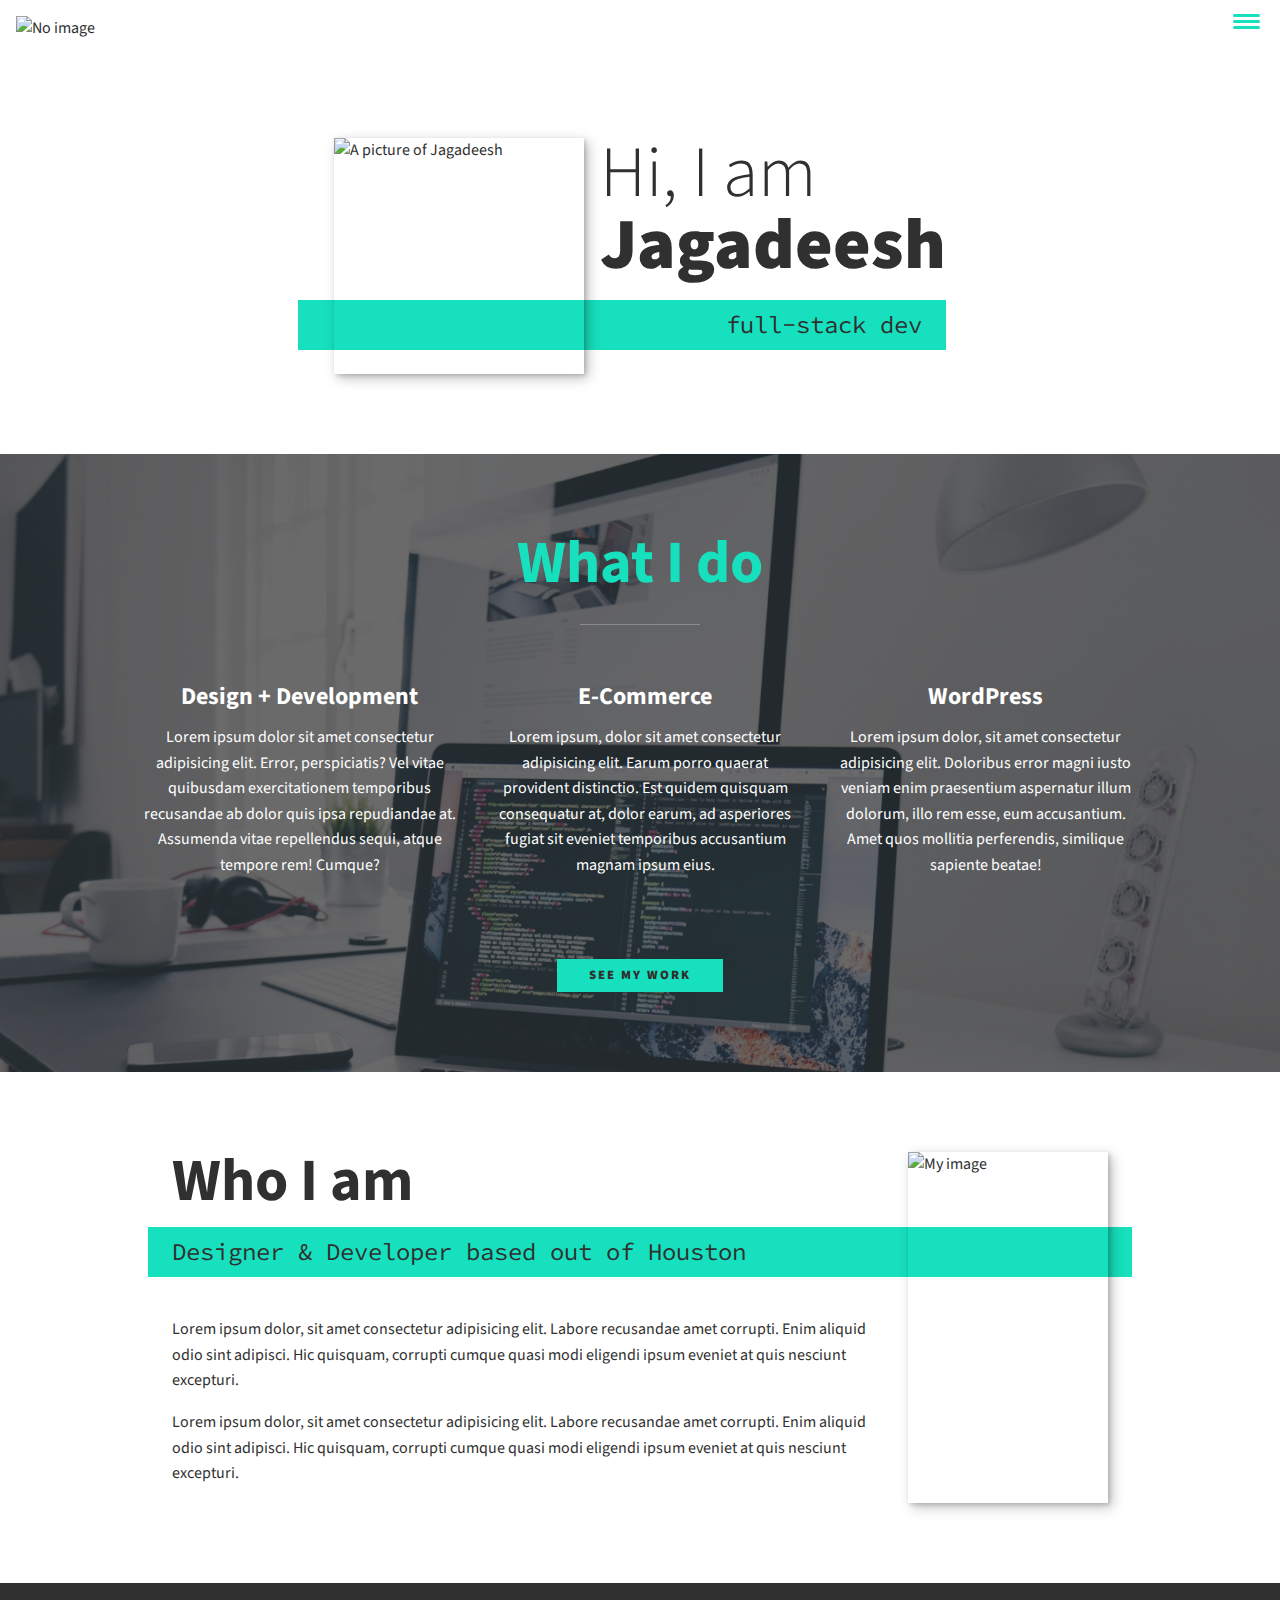
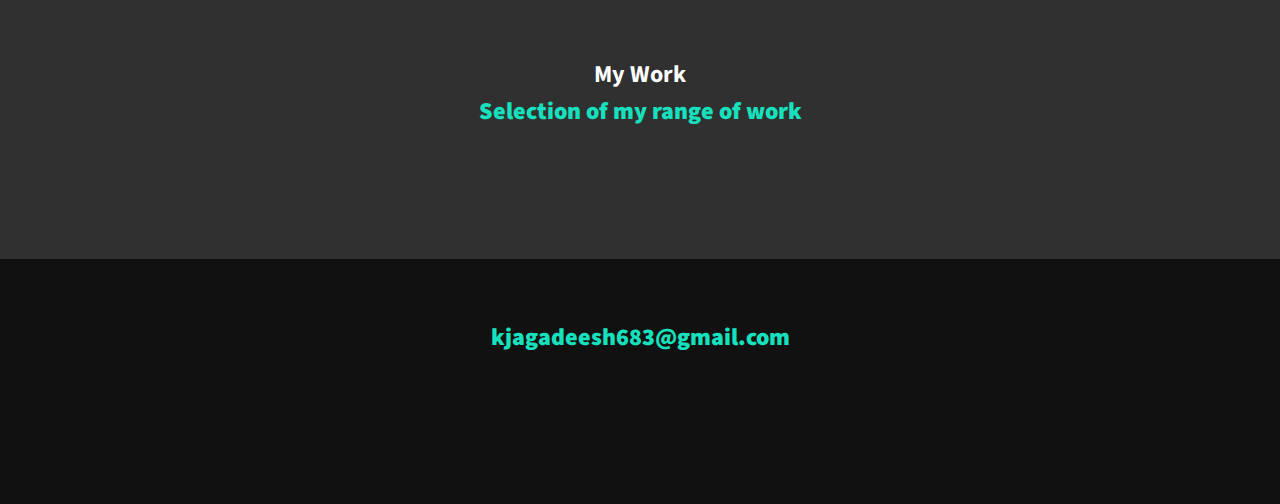
==== index.html @ 48e0e36e "first commit" ====
<!DOCTYPE html>
<html lang="en">

<head>
    <meta charset="UTF-8">
    <meta http-equiv="X-UA-Compatible" content="IE=edge">
    <meta name="viewport" content="width=device-width, initial-scale=1.0">
    <title>Jagadeesh Portfolio Website</title>
    <script src="https://kit.fontawesome.com/f9579b122a.js" crossorigin="anonymous"></script>
    <link rel="stylesheet" href="https://cdnjs.cloudflare.com/ajax/libs/normalize/7.0.0/normalize.min.css">
    <link rel="stylesheet" href="https://cdnjs.cloudflare.com/ajax/libs/font-awesome/5.11.2/css/all.css"
        integrity="sha256-46qynGAkLSFpVbEBog43gvNhfr0j+BmwXdxFgVK/Kvc=" crossorigin="anonymous" />

    <!-- Google fonts -->
    <link href="https://fonts.googleapis.com/css?family=Source+Code+Pro:400,900|Source+Sans+Pro:300,900&display=swap"
        rel="stylesheet">
    <link rel="stylesheet" href="css/style.css">

</head>

<body>
    <header>
        <div class="logo">
            <img src="/Users/jagadeesh/Downloads/Courses/Portfolio_Website/Images/devjagadeesh.png" alt="No image">
        </div>
        <button class="nav-toggle" aria-label="toggle navigation">
            <span class="hamburger "></span>
        </button>
        <nav class="nav">
            <ul class="nav__list">
                <li class="nav__item"><a href="#home" class="nav__link">Home</a></li>
                <li class="nav__item"><a href="#services" class="nav__link">My Services</a></li>
                <li class="nav__item"><a href="#about" class="nav__link">About Me</a></li>
                <li class="nav__item"><a href="#work" class="nav__link">My Work</a></li>
            </ul>
        </nav>
    </header>

    <!-- Introduction -->
    <section class="intro" id="home">
        <h1 class="section__title section__title--intro">
            Hi, I am <strong>Jagadeesh</strong>
        </h1> <!-- double hyphen is a modifier class-->
        <p class="section__subtitle section__subtitle--intro">full-stack dev</p>
        <!-- It is going to modify section title to be a little bit different from the default 
                section title because there are some changes we need to make on that-->
        <img src="/Users/jagadeesh/Downloads/Courses/Portfolio_Website/Images/jag.jpeg" alt="A picture of Jagadeesh"
            class="intro__img">
    </section>

    <!--My Services-->
    <section class="my-services" id="services">
        <h2 class="section_title section__title--services">What I do</h2>
        <div class="services">
            <div class="service">
                <h3>Design + Development</h3>
                <p>Lorem ipsum dolor sit amet consectetur adipisicing elit. Error, perspiciatis? Vel vitae quibusdam
                    exercitationem temporibus recusandae ab dolor quis ipsa repudiandae at. Assumenda vitae
                    repellendus
                    sequi, atque tempore rem! Cumque?</p>
            </div> <!-- / service -->

            <div class="service">
                <h3>E-Commerce</h3>
                <p>Lorem ipsum, dolor sit amet consectetur adipisicing elit. Earum porro quaerat provident distinctio.
                    Est quidem quisquam consequatur at, dolor earum, ad asperiores fugiat sit eveniet temporibus
                    accusantium magnam ipsum eius.</p>
            </div> <!-- / service -->

            <div class="service">
                <h3>WordPress</h3>
                <p>Lorem ipsum dolor, sit amet consectetur adipisicing elit. Doloribus error magni iusto veniam enim
                    praesentium aspernatur illum dolorum, illo rem esse, eum accusantium. Amet quos mollitia
                    perferendis, similique sapiente beatae!</p>
            </div> <!-- / servic e-->
        </div> <!-- / services -->

        <a href="#work" class="btn">see my work</a>
    </section>

    <!-- About me -->
    <section class="about-me" id="about">
        <h2 class="section__title section__title--about">Who I am</h2>
        <p class="section__subtitle section__subtitle--about">Designer & Developer based out of Houston</p>
        <div class="about-me__body">
            <p>Lorem ipsum dolor, sit amet consectetur adipisicing elit. Labore recusandae amet corrupti. Enim
                aliquid odio sint adipisci. Hic quisquam, corrupti cumque quasi modi eligendi ipsum eveniet at quis
                nesciunt excepturi.</p>

            <p>Lorem ipsum dolor, sit amet consectetur adipisicing elit. Labore recusandae amet corrupti. Enim
                aliquid odio sint adipisci. Hic quisquam, corrupti cumque quasi modi eligendi ipsum eveniet at quis
                nesciunt excepturi.</p>
        </div>
        <img src="/Users/jagadeesh/Downloads/Courses/Portfolio_Website/Images/jagadeesh-pic01.jpg" alt="My image"
            class="about-me__img">
    </section>

    <!-- My Work -->
    <section class="my-work" id="work">
        <h3 class="section__title section__title--work">My Work</h3>
        <p class="section__subtitle section__subtitle--work">Selection of my range of work</p>
        <div class="portfolio">
            <!-- Portfolio item 01 -->
            <a href="#" class="portfolio__item">
                <img src="/Users/jagadeesh/Downloads/Courses/Portfolio_Website/Images/portfolio-07.jpg" alt=""
                    class="portfolio__img">
            </a>
            <!-- Portfolio item 02-->
            <a href="#" class="portfolio__item">
                <img src="/Users/jagadeesh/Downloads/Courses/Portfolio_Website/Images/portfolio-02.jpg" alt=""
                    class="portfolio__img">
            </a>
            <!-- Portfolio item 03 -->
            <a href="#" class="portfolio__item">
                <img src="/Users/jagadeesh/Downloads/Courses/Portfolio_Website/Images/portfolio-03.jpg" alt=""
                    class="portfolio__img">
            </a>
            <!-- Portfolio item 04 -->
            <a href="#" class="portfolio__item">
                <img src="/Users/jagadeesh/Downloads/Courses/Portfolio_Website/Images/portfolio-04.jpg" alt=""
                    class="portfolio__img">
            </a>
            <!-- Portfolio item 05 -->
            <a href="#" class="portfolio__item">
                <img src="/Users/jagadeesh/Downloads/Courses/Portfolio_Website/Images/portfolio-05.jpg" alt=""
                    class="portfolio__img">
            </a>
            <!-- Portfolio item 06 -->
            <a href="#" class="portfolio__item">
                <img src="/Users/jagadeesh/Downloads/Courses/Portfolio_Website/Images/portfolio-06.jpg" alt=""
                    class="portfolio__img">
            </a>
            <!-- Portfolio item 07 -->
            <a href="#" class="portfolio__item">
                <img src="/Users/jagadeesh/Downloads/Courses/Portfolio_Website/Images/portfolio-07.jpg" alt=""
                    class="portfolio__img">
            </a>
            <!-- Portfolio item 08 -->
            <a href="#" class="portfolio__item">
                <img src="/Users/jagadeesh/Downloads/Courses/Portfolio_Website/Images/portfolio-08.jpg" alt=""
                    class="portfolio__img">
            </a>
            <!-- Portfolio item 09 -->
            <a href="#" class="portfolio__item">
                <img src="/Users/jagadeesh/Downloads/Courses/Portfolio_Website/Images/portfolio-09.jpg" alt=""
                    class="portfolio__img">
            </a>
            <!-- Portfolio item 10 -->
            <a href="#" class="portfolio__item">
                <img src="/Users/jagadeesh/Downloads/Courses/Portfolio_Website/Images/portfolio-10.jpg" alt=""
                    class="portfolio__img">
            </a>
        </div>
    </section>

    <!-- Footer -->
    <footer class="footer">
        <a href="mailto:kjagadeesh683@gmail.com" class="footer__link">kjagadeesh683@gmail.com</a>
        <ul class="social-list">
            <li class="social-list__item">
                <a class="social-list__link" href="https://www.github.com">
                    <i class="fa-brands fa-github"></i>
                </a>
            </li>
            <li class="social-list__item">
                <a class="social-list__link" href="https://www.linkedin.com">
                    <i class="fa-brands fa-linkedin"></i>
                </a>
            </li>
            <li class="social-list__item">
                <a class="social-list__link" href="https://www.twitter.com">
                    <i class="fa-brands fa-twitter"></i>
                </a>
            </li>
            <li class="social-list__item">
                <a class="social-list__link" href="https://www.instagram.com">
                    <i class="fa-brands fa-instagram"></i>
                </a>
            </li>
        </ul>
    </footer>

    <script src="/Users/jagadeesh/Downloads/Courses/Portfolio_Website/js/index.js"></script>

</body>

</html>
---- css/style.css ----
*,
*::before,
*::after {
    box-sizing: border-box;
}

/*Custom Properties, update for own design */

:root {
    --ff-primary: 'Source Sans Pro', sans-serif;
    --ff-secondary: 'Source Code Pro', monospace;

    --fw-reg: 300;
    --fw-bold: 900;

    --clr-light: #fff;
    --clr-dark: #303030;
    --clr-accent: #16e0bd;

    --fs-h1: 3rem;
    --fs-h2: 2.25rem;
    --fs-h3: 1.25rem;
    --fs-body: 1rem;

    --bs: 0.25em 0.25em 0.75em rgba(0, 0, 0, .25),
        0.125em 0.125em 0.25em rgba(0, 0, 0, .15);
}

@media (min-width: 800px) {
    :root {
        --fs-h1: 4.5rem;
        --fs-h2: 3.75rem;
        --fs-h3: 1.5rem;
        --fs-h4: 1rem;
    }
}

/* General Styles */

html {
    scroll-behavior: smooth;
}

body {
    background: var(--clr-light);
    color: var(--clr-dark);
    margin: 0;
    font-family: var(--ff-primary);
    font-size: var(--fs-body);
    line-height: 1.6;
}

section {
    padding: 5em 2em;
    ;
}

img {
    display: block;
    max-width: 100%;
}

strong {
    font-weight: var(--fw-bold);
}

:focus {
    outline: 3px solid var(--clr-accent);
    outline-offset: 3px;
}

/* Buttons */

.btn {
    display: inline-block;
    padding: .5em 2.5em;
    background-color: var(--clr-accent);
    color: var(--clr-dark);
    text-decoration: none;
    cursor: pointer;
    font-size: .8rem;
    text-transform: uppercase;
    letter-spacing: 2px;
    font-weight: var(--fw-bold);
    transition: transform 200ms ease-in-out;

}

.btn:hover {
    transform: scale(1.1);

}

/* Typography */

h1,
h2,
h3 {
    line-height: 1;
    margin: 0;
}

h1 {
    font-size: var(--fs-h1);
}

h2 {
    font-size: var(--fs-h2);
}

h3 {
    font-size: var(--fs-h3);
}

/* Margins and padding on texts using em's as it's relative to the font-size */
.section__title {
    margin-bottom: 0.25em;
}

.section__title--intro {
    font-weight: var(--fw-reg);
}

/* Using compound selector */
.section__title--intro strong {
    display: block;
}

.section__subtitle {
    margin: 0;
    font-size: var(--fs-h3);
}

.section__subtitle--intro,
.section__subtitle--about {
    background: var(--clr-accent);
    padding: .25em 1em;
    font-family: var(--ff-secondary);
    margin-bottom: 1em;
}

.section__subtitle--work {
    color: var(--clr-accent);
    font-weight: var(--fw-bold);
    margin-bottom: 2em;
}

/* Header */

header {
    display: flex;
    justify-content: space-between;
    padding: 1em;
}

.logo {
    max-width: 150px;
}

.nav {
    position: fixed;
    background: var(--clr-dark);
    color: var(--clr-light);
    top: 0;
    bottom: 0;
    left: 0;
    right: 0;
    z-index: 100;
    /* To pull it infront of everything else */

    transform: translateX(100%);
    transition: transform 250ms cubic-bezier(0.5, 0, 0.5, 1);
}

.nav__list {
    list-style: none;
    display: flex;
    height: 100%;
    flex-direction: column;
    justify-content: space-evenly;
    align-items: center;
    margin: 0;
    padding: 0;
}

.nav__link {
    color: inherit;
    font-weight: var(--fw-bold);
    font-size: var(--fs-h2);
    text-decoration: none;
}

.nav__link:hover {
    color: var(--clr-accent);
}

.nav-toggle {
    padding: 0.5em;
    background: transparent;
    border: 0;
    cursor: pointer;
    position: absolute;
    right: 1em;
    top: 1em;
    z-index: 1000;
    /* To always have the button */
}

.nav-open .nav {
    /* background: #e76f51; */
    transform: translateX(0);

}

.nav-open .nav-toggle {
    position: fixed;
}

.nav-open .hamburger {
    transform: rotate(0.625turn);
}

.nav-open .hamburger::before {
    transform: rotate(90deg) translateX(-6px);
}

.nav-open .hamburger::after {
    opacity: 0;
}

.hamburger {
    display: block;
    /* By default span is inline, to make sure no issues */
    position: relative;
    /* As we use pseudo elements with absolute positioning */
}

.hamburger,
.hamburger::before,
.hamburger::after {
    background: var(--clr-accent);
    width: 2em;
    height: 3px;
    border-radius: 1em;
    transition: transform 250ms ease-in-out;
}

.hamburger::before,
.hamburger::after {
    content: '';
    /* Pseudo-elements won't work unless we give some content*/
    position: absolute;
    /* display property not required for absolute */
    left: 0;
    right: 0;
    /* Matches width of other one, if not position relative we'd have a huge bar across */
}

.hamburger::before {
    top: 6px;
}

.hamburger::after {
    bottom: 6px;
}

/* Intro Section */

.intro {
    position: relative;
}

.intro__img {
    box-shadow: var(--bs);
}

.section__subtitle--intro {
    display: inline-block;
    /* Sets width to be the size of itself */
}

@media (min-width: 600px) {
    .intro {
        display: grid;
        width: min-content;
        margin: 0 auto;
        grid-column-gap: 1em;
        grid-template-areas:
            "img title"
            "img subtitle";
        grid-template-columns: min-content max-content;
    }

    .intro__img {
        grid-area: img;
        min-width: 250px;
        position: relative;
        z-index: 2;
    }


    /* Related to layout not related to type */

    .section__subtitle--intro {
        align-self: start;
        /*Stops from streching down and fits into the area*/
        grid-column: -1 / 1;
        /*By default it won't overlap*/
        grid-row: 2;
        text-align: right;
        position: relative;
        left: -1.5em;
        /* right: 0 We can't do this as position is relative*/
        width: calc(100% + 1.5em);
    }
}

/* My ervices section */

.my-services {
    background-color: var(--clr-dark);
    background-image: url(../Images/portfolio-01.jpg);
    background-size: cover;
    /*To make sure it never repeats itself*/
    /* background-blend-mode: multiply; */
    color: var(--clr-light);
    text-align: center;
}

.section__title--services {
    color: var(--clr-accent);
    position: relative;
}

.section__title--services::after {
    content: '';
    /*Won't appear without content*/
    display: block;
    width: 2em;
    height: 1px;
    margin: 0.5em auto 1em;
    /* background:currentColor; Matches the color on text of title services */
    background: var(--clr-light);
    opacity: 0.25;

}

.services {
    margin-bottom: 4em;
}

.service {
    max-width: 500px;
    margin: 0 auto;
}

@media(min-width: 800px) {
    .services {
        display: flex;
        /*Makes 3 columns*/
        max-width: 1000px;
        margin-left: auto;
        margin-right: auto;
    }

    /* Space between individual services */
    .service+.service {
        /*If it has sibling add margin on left*/
        margin-left: 2em;
    }
}

/* About Me */

.about-me {
    max-width: 1000px;
    margin: 0 auto;
}

.about-me__img {
    box-shadow: var(--bs);
}

@media(min-width: 600px) {
    .about-me {
        display: grid;
        grid-template-columns: 1fr 200px;
        grid-template-areas:
            "title img"
            "subtitle img"
            "text img";
        grid-column-gap: 2em;

    }

    .section__title--about {
        grid-area: title;
    }

    .section__subtitle--about {
        grid-column: 1 / -1;
        grid-row: 2;
        position: relative;
        left: -1em;
        width: calc(100% + 2em);
        padding-left: 1em;
        padding-right: calc(200px + 4em);
        /* All padding next to subtitle, text will never go underneath the image*/
    }

    .about-me__img {
        /* grid-row: 1/-1; */
        /* tarting at the top and ending t the last row automatically*/
        /* grid-column: 2; */
        grid-area: img;
        position: relative;
        z-index: 2;
    }
}

/* My work */

.my-work {
    background-color: var(--clr-dark);
    color: var(--clr-light);
    text-align: center;
}

.portfolio {
    display: grid;
    /* grid-template-columns: repeat(3, 1fr); */
    grid-template-columns: repeat(auto-fit, minmax(200px, 1fr));
    /* Optional */
    /* max-width: 1500px;
    margin: 0 auto; */
}

.portfolio__item {
    background: var(--clr-accent);
    overflow: hidden;
}

.portfolio__img {
    transition:
        transform 750ms cubic-bezier(.5, 0, .5, 1),
        opacity 250ms linear;
}

.portfolio__item:focus {
    position: relative;
    z-index: 2;
}

.portfolio__img:hover,
.portfolio__item:focus .portfolio__img {
    transform: scale(1.2);
    opacity: .8;
}


/* footer */

.footer {
    background: #111;
    color: var(--clr-accent);
    text-align: center;
    padding: 2.5em 0;
    font-size: var(--fs-h3);
}

.footer a {
    color: inherit;
    text-decoration: none;
}

.footer__link {
    font-weight: var(--fw-bold);
}

.footer__link:hover,
.social-list__link:hover {
    opacity: 0.7;
}

.footer__link:hover {
    text-decoration: underline;
}

.social-list {
    list-style: none;
    display: flex;
    justify-content: center;
    margin: 2em 0 0;
    padding: 0;
    /*Default padding makes it off center*/
}

.social-list__item {
    margin: 0 0.5em;
}

.social-list__link {
    padding: 0.5em;
}
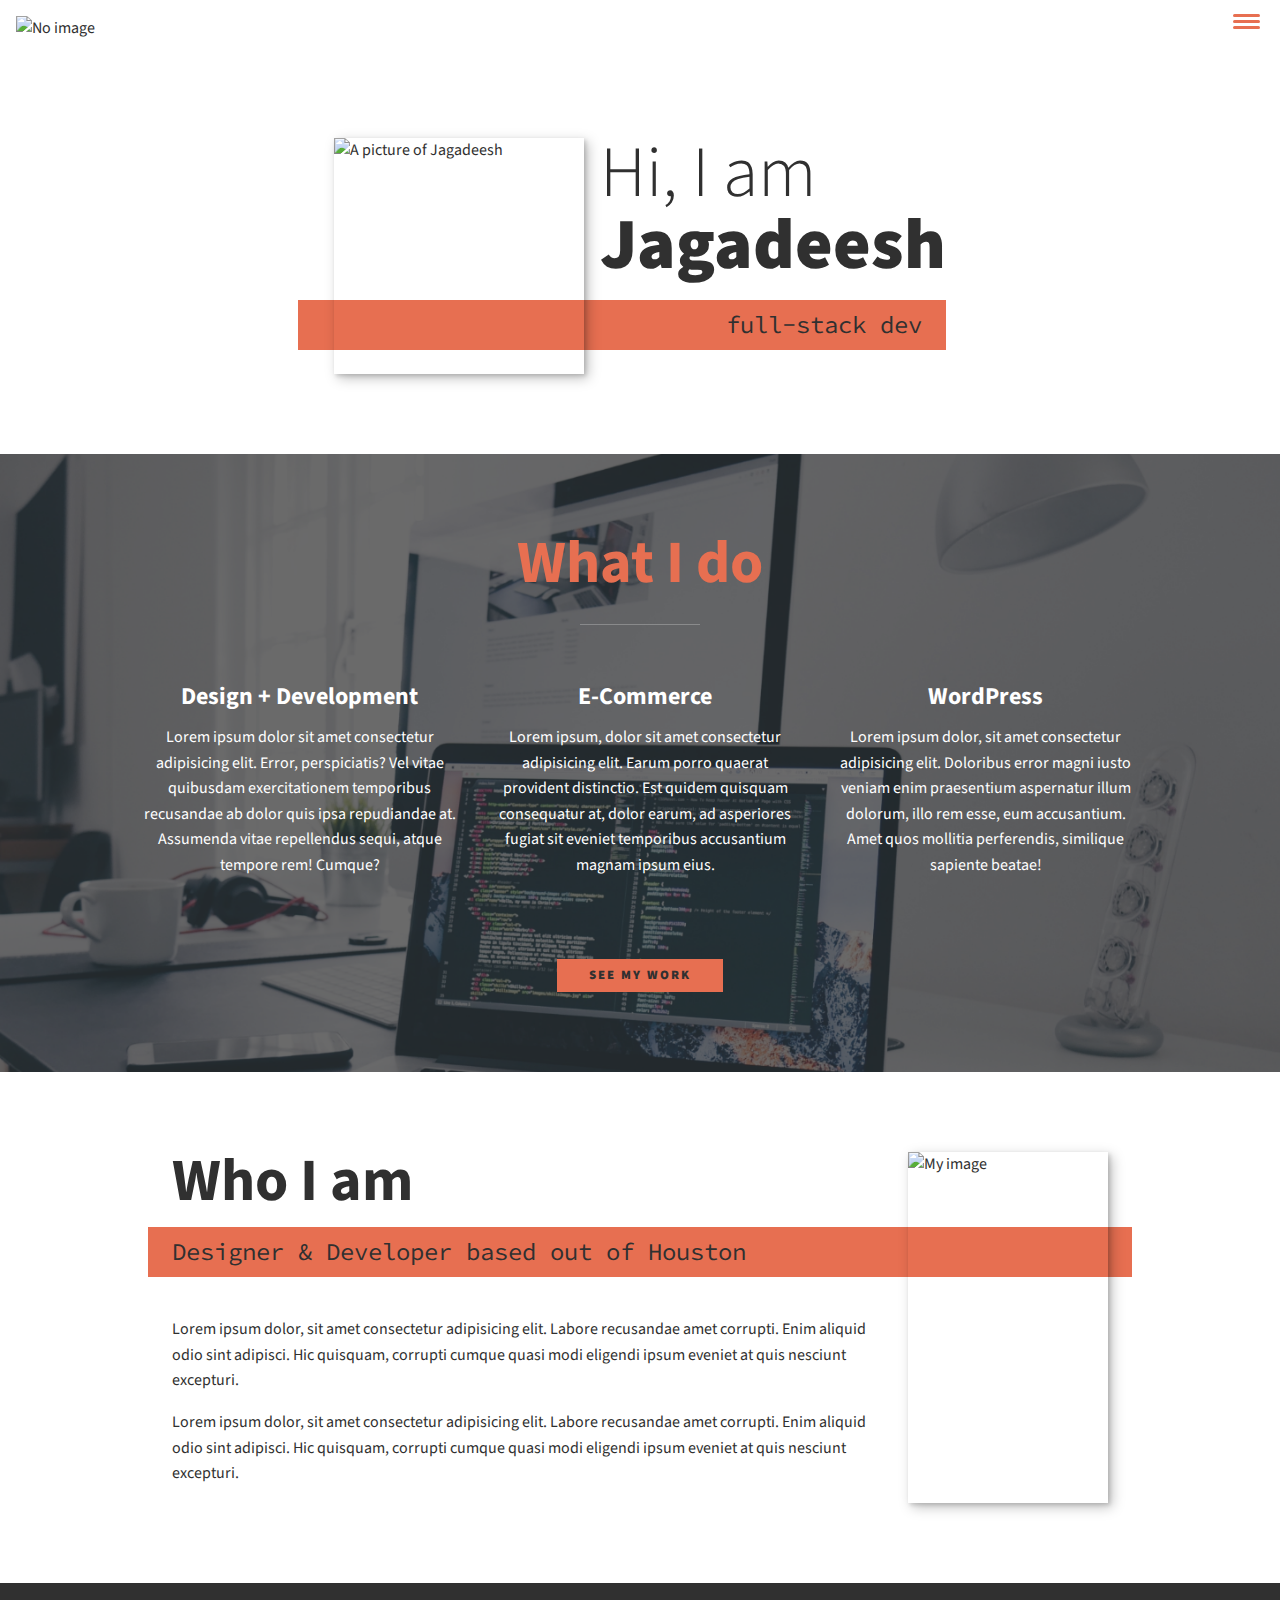
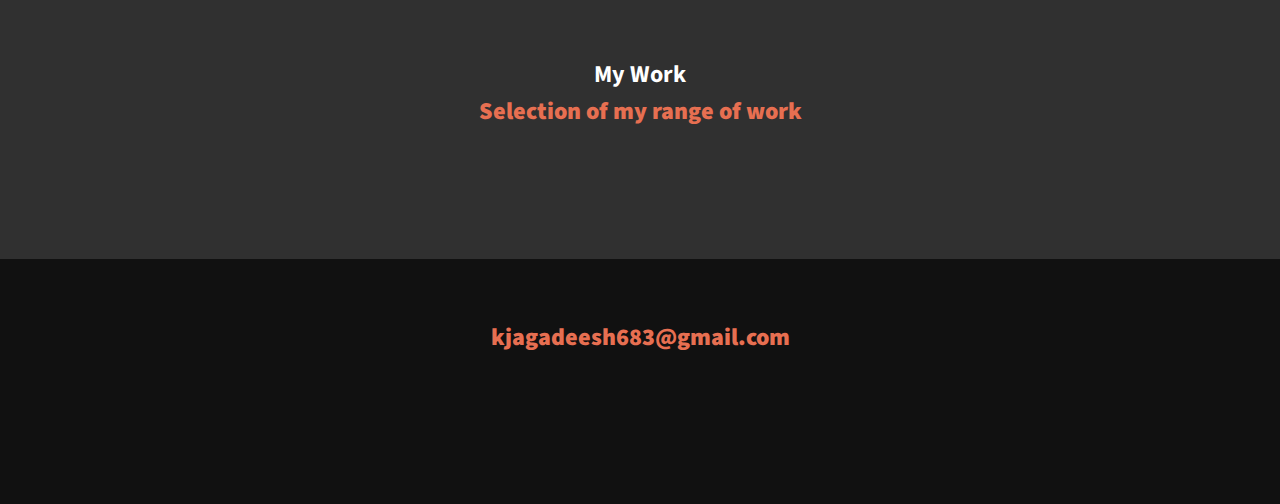
==== commit 29ad5781: "Added individual portofolio items page and linked it with main page" ====
--- a/index.html
+++ b/index.html
@@ -184,4 +184,5 @@
 
 </body>
 
-</html>+</html>
+
--- a/css/style.css
+++ b/css/style.css
@@ -15,7 +15,8 @@
 
     --clr-light: #fff;
     --clr-dark: #303030;
-    --clr-accent: #16e0bd;
+    /* --clr-accent: #16e0bd; */
+    --clr-accent: #e76f51;
 
     --fs-h1: 3rem;
     --fs-h2: 2.25rem;
@@ -501,4 +502,18 @@
 
 .social-list__link {
     padding: 0.5em;
+}
+
+/* Individual portfolio item styles */
+
+.portfolio-item-individual {
+    padding: 0 2em 2em;
+    max-width: 1000px;
+    margin: 0 auto;
+}
+
+.portfolio-item-individual p {
+    max-width: 800px;
+    margin-left: auto;
+    margin-right: auto;
 }